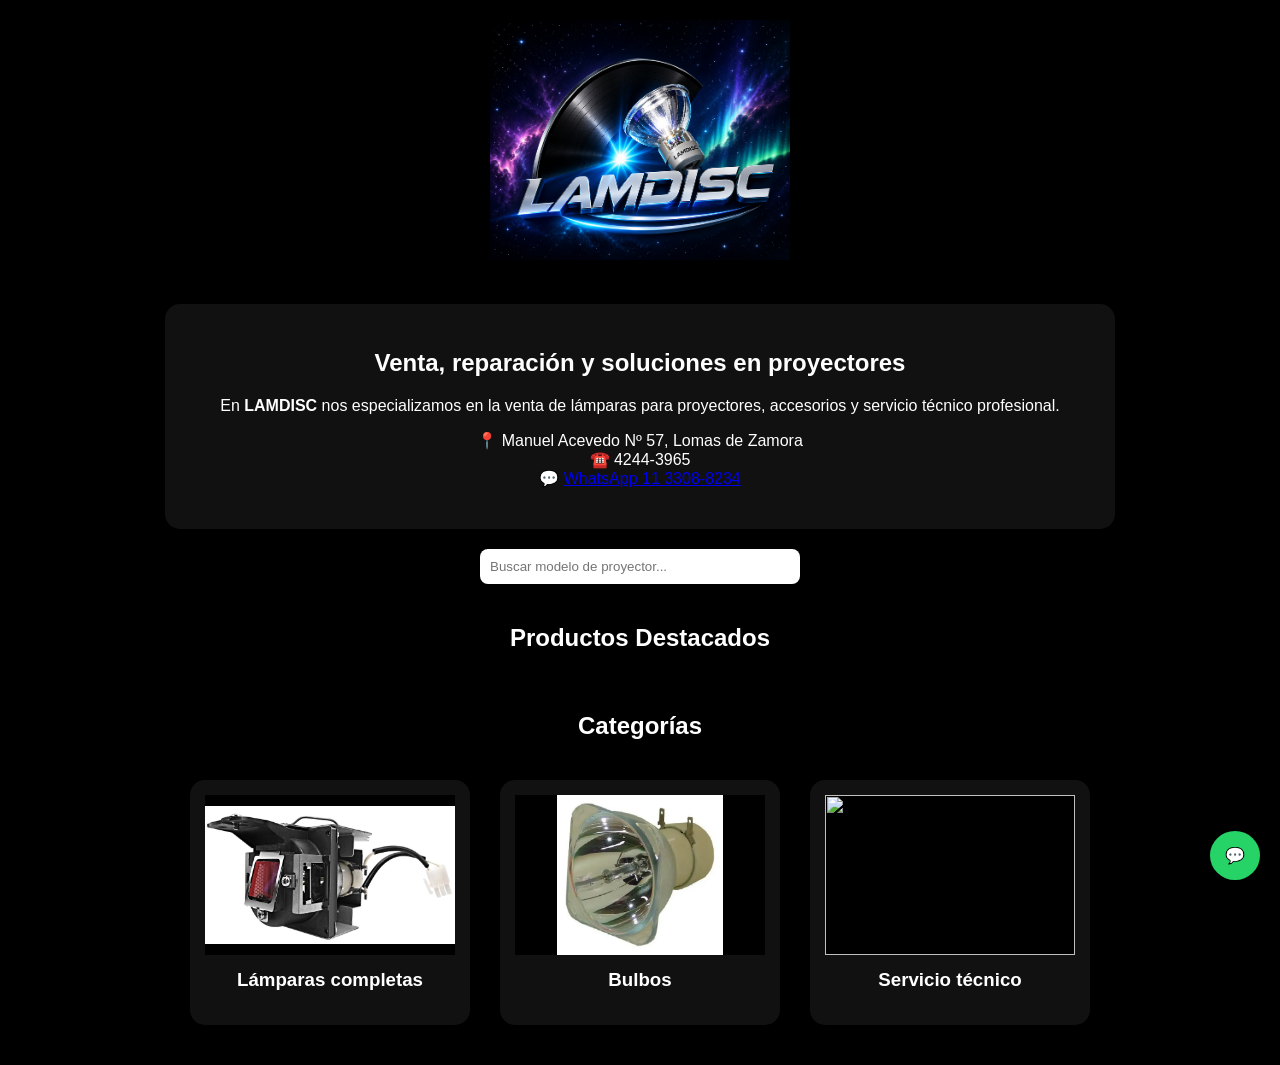
==== index.html @ 8876586b "Update index.html" ====
<!DOCTYPE html>
<html lang="es">
<head>
<meta charset="UTF-8">
<title>LAMDISC</title>
<link rel="stylesheet" href="css/estilos.css">
</head>

<body>

<!-- BANNER -->
<div class="banner">
    <img src="img/logo.jpg" alt="LAMDISC Logo">
</div>

<!-- INFO -->
<div class="info-box">
    <h2>Venta, reparación y soluciones en proyectores</h2>

    <p>
        En <strong>LAMDISC</strong> nos especializamos en la venta de lámparas para proyectores,
        accesorios y servicio técnico profesional.
    </p>

    <p>
        📍 Manuel Acevedo Nº 57, Lomas de Zamora<br>
        ☎️ 4244-3965<br>
        💬 <a href="https://wa.me/5491133088234" target="_blank">WhatsApp 11 3308-8234</a>
    </p>
</div>

<!-- BUSCADOR -->
<div class="buscador">
    <input type="text" placeholder="Buscar modelo de proyector...">
</div>

<!-- PRODUCTOS AUTOMÁTICOS -->
<h2 class="titulo-seccion">Productos Destacados</h2>

<div class="productos" id="contenedor-productos"></div>

<!-- CATEGORIAS -->
<h2 class="titulo-seccion">Categorías</h2>

<div class="categorias">

    <a href="lamparas.html" class="categoria">
        <img src="img/categorias/lamparas.jpg">
        <h3>Lámparas completas</h3>
    </a>

    <a href="bulbos.html" class="categoria">
        <img src="img/categorias/bulbos.jpg">
        <h3>Bulbos</h3>
    </a>

    <a href="servicio.html" class="categoria">
        <img src="img/categorias/servicio2.jpg">
        <h3>Servicio técnico</h3>
    </a>

</div>

<!-- WHATSAPP -->
<a href="https://wa.me/5491133088234" class="whatsapp">💬</a>

<!-- SCRIPTS -->
<script src="js/productos.js"></script>
<script src="js/app.js"></script>

</body>
</html>
---- css/estilos.css ----
body {
    margin: 0;
    font-family: Arial;
    background: #000;
    color: white;
    text-align: center;
}

/* BANNER */
.banner {
    width: 100%;
    padding: 20px 0;
    background: black;
}

.banner img {
    max-width: 300px;
}

/* INFO */
.info-box {
    max-width: 900px;
    margin: 20px auto;
    background: #111;
    padding: 25px;
    border-radius: 15px;
}

/* TITULOS */
.titulo-seccion {
    margin-top: 40px;
}

/* BUSCADOR */
.buscador {
    margin: 20px;
}

.buscador input {
    padding: 10px;
    width: 300px;
    border-radius: 8px;
    border: none;
}

/* PRODUCTOS */
.productos {
    display: flex;
    justify-content: center;
    flex-wrap: wrap;
    gap: 20px;
}

.card {
    background: #111;
    width: 250px;
    border-radius: 12px;
    overflow: hidden;
    padding-bottom: 10px;
}

.card img {
    width: 100%;
    height: 180px;
    object-fit: contain;
    background: #000;
}

.card h3, .card p {
    margin: 10px;
}

.precio {
    color: cyan;
    font-weight: bold;
}

/* BOTON */
.btn {
    display: block;
    margin: 10px;
    padding: 10px;
    background: #25D366;
    color: white;
    text-decoration: none;
    border-radius: 8px;
}

/* CATEGORIAS */
.categorias {
    display: flex;
    justify-content: center;
    flex-wrap: wrap;
    gap: 30px;
    margin: 40px;
}

.categoria {
    width: 250px;
    background: #111;
    padding: 15px;
    border-radius: 15px;
    text-decoration: none;
    color: white;
}

.categoria img {
    width: 100%;
    height: 160px;
    object-fit: contain;
    background: #000;
}

.categoria h3 {
    margin-top: 10px;
}

/* WHATSAPP */
.whatsapp {
    position: fixed;
    bottom: 20px;
    right: 20px;
    background: #25D366;
    padding: 15px;
    border-radius: 50%;
    text-decoration: none;
}
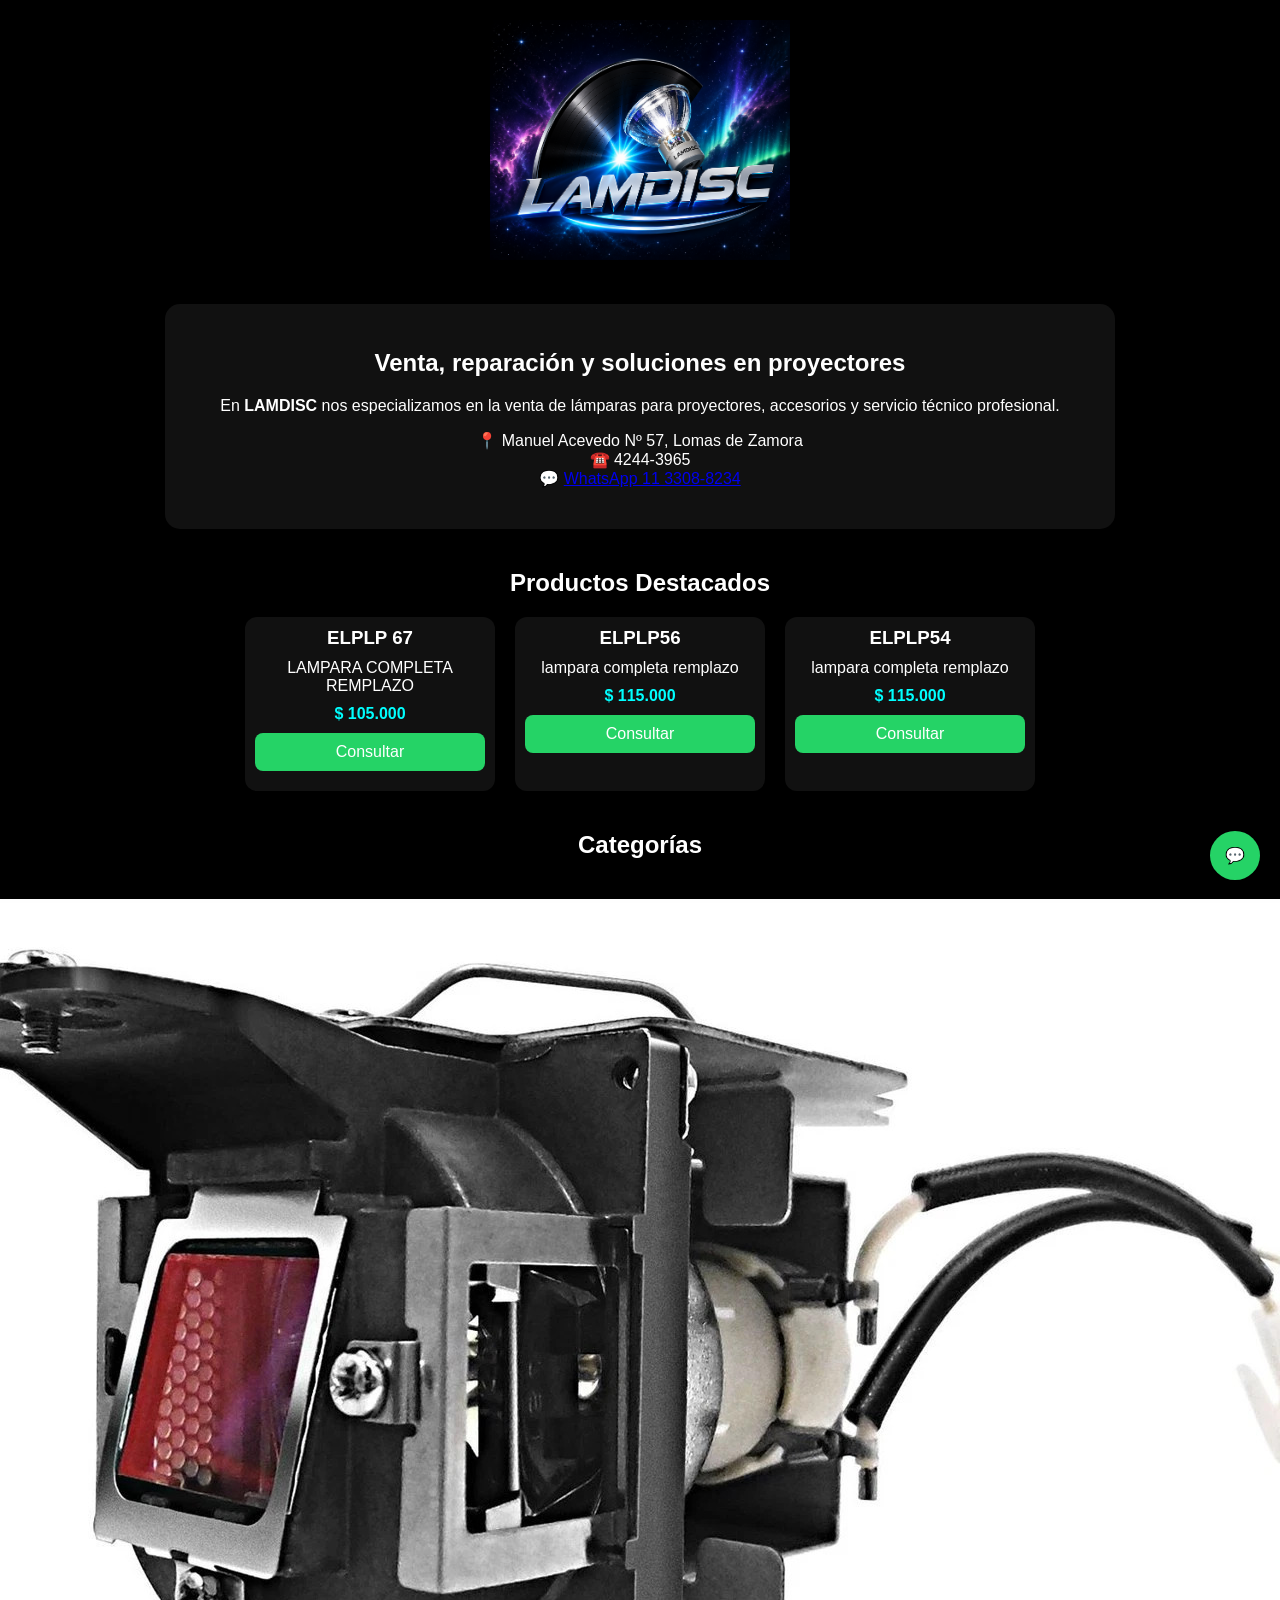
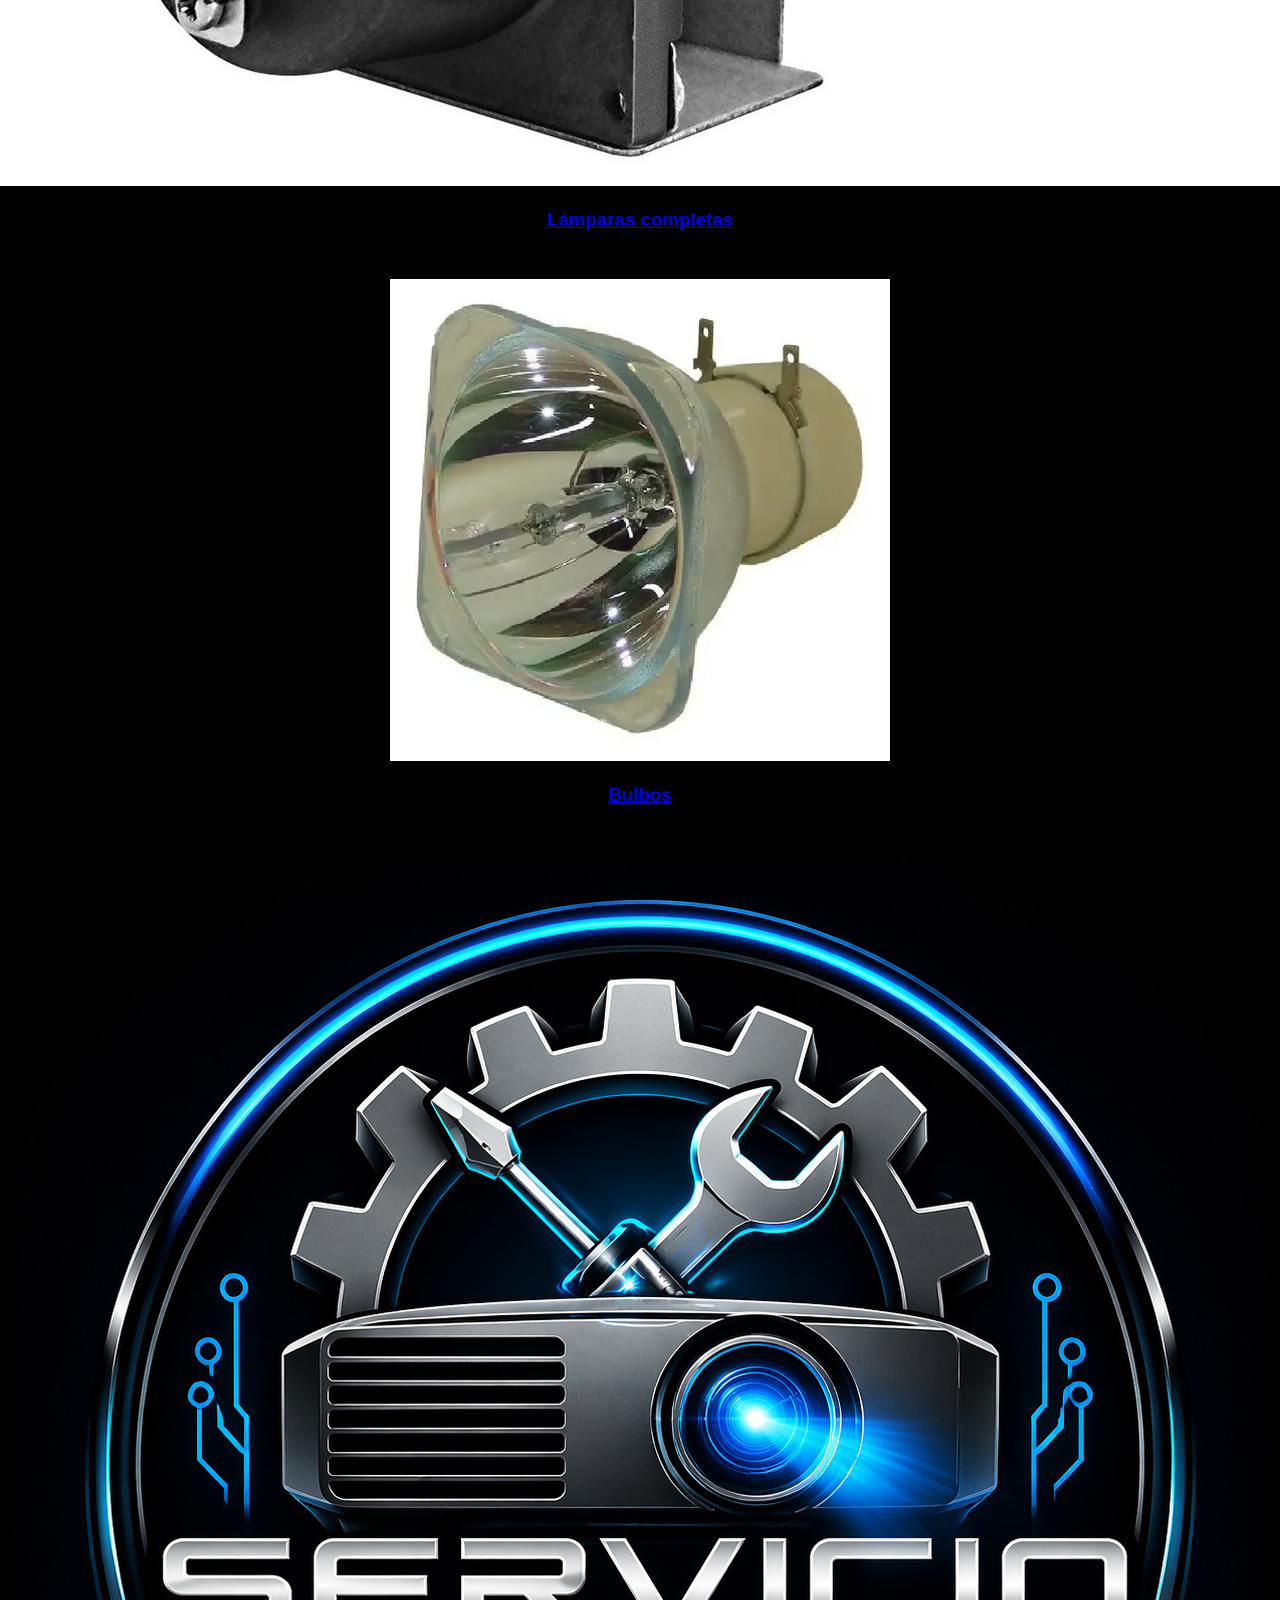
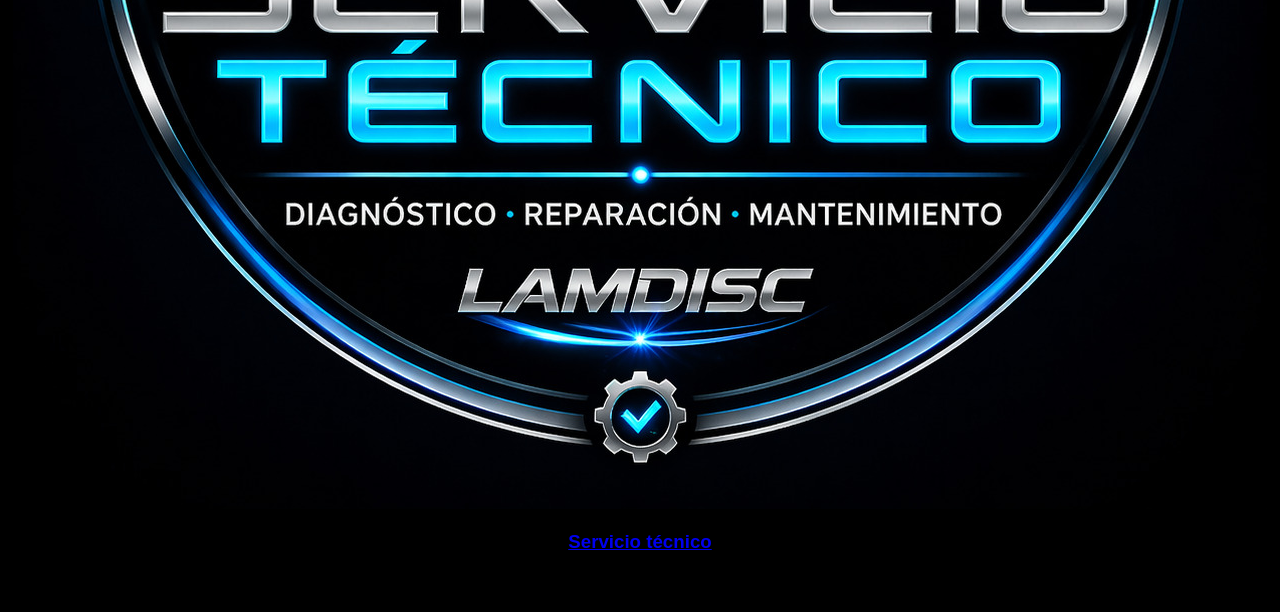
==== commit c79f780d: "Add files via upload" ====
--- a/index.html
+++ b/index.html
@@ -8,9 +8,9 @@
 
 <body>
 
-<!-- BANNER -->
+<!-- LOGO / BANNER -->
 <div class="banner">
-    <img src="img/logo.jpg" alt="LAMDISC Logo">
+    <img src="img/logo.jpg" alt="LAMDISC">
 </div>
 
 <!-- INFO -->
@@ -29,44 +29,39 @@
     </p>
 </div>
 
-<!-- BUSCADOR -->
-<div class="buscador">
-    <input type="text" placeholder="Buscar modelo de proyector...">
+<!-- PRODUCTOS DESTACADOS -->
+<h2 class="titulo-seccion">Productos Destacados</h2>
+
+<div class="productos" id="contenedor-productos">
+    <!-- Se cargan automáticamente desde CSV -->
 </div>
 
-<!-- PRODUCTOS AUTOMÁTICOS -->
-<h2 class="titulo-seccion">Productos Destacados</h2>
-
-<div class="productos" id="contenedor-productos"></div>
-
-<!-- CATEGORIAS -->
+<!-- CATEGORÍAS -->
 <h2 class="titulo-seccion">Categorías</h2>
 
 <div class="categorias">
 
-    <a href="lamparas.html" class="categoria">
-        <img src="img/categorias/lamparas.jpg">
+    <a href="lamparas.html" class="categoria-card">
+        <img src="img/categorias/lamparas.jpg" alt="Lámparas">
         <h3>Lámparas completas</h3>
     </a>
 
-    <a href="bulbos.html" class="categoria">
-        <img src="img/categorias/bulbos.jpg">
+    <a href="bulbos.html" class="categoria-card">
+        <img src="img/categorias/bulbos.jpg" alt="Bulbos">
         <h3>Bulbos</h3>
     </a>
 
-    <a href="servicio.html" class="categoria">
-        <img src="img/categorias/servicio2.jpg">
+    <a href="servicio.html" class="categoria-card">
+        <img src="img/categorias/servicio3.jpg" alt="Servicio técnico">
         <h3>Servicio técnico</h3>
     </a>
 
 </div>
 
-<!-- WHATSAPP -->
+<!-- WHATSAPP FLOTANTE -->
 <a href="https://wa.me/5491133088234" class="whatsapp">💬</a>
 
-<!-- SCRIPTS -->
-<script src="js/productos.js"></script>
 <script src="js/app.js"></script>
 
 </body>
-</html>
+</html>
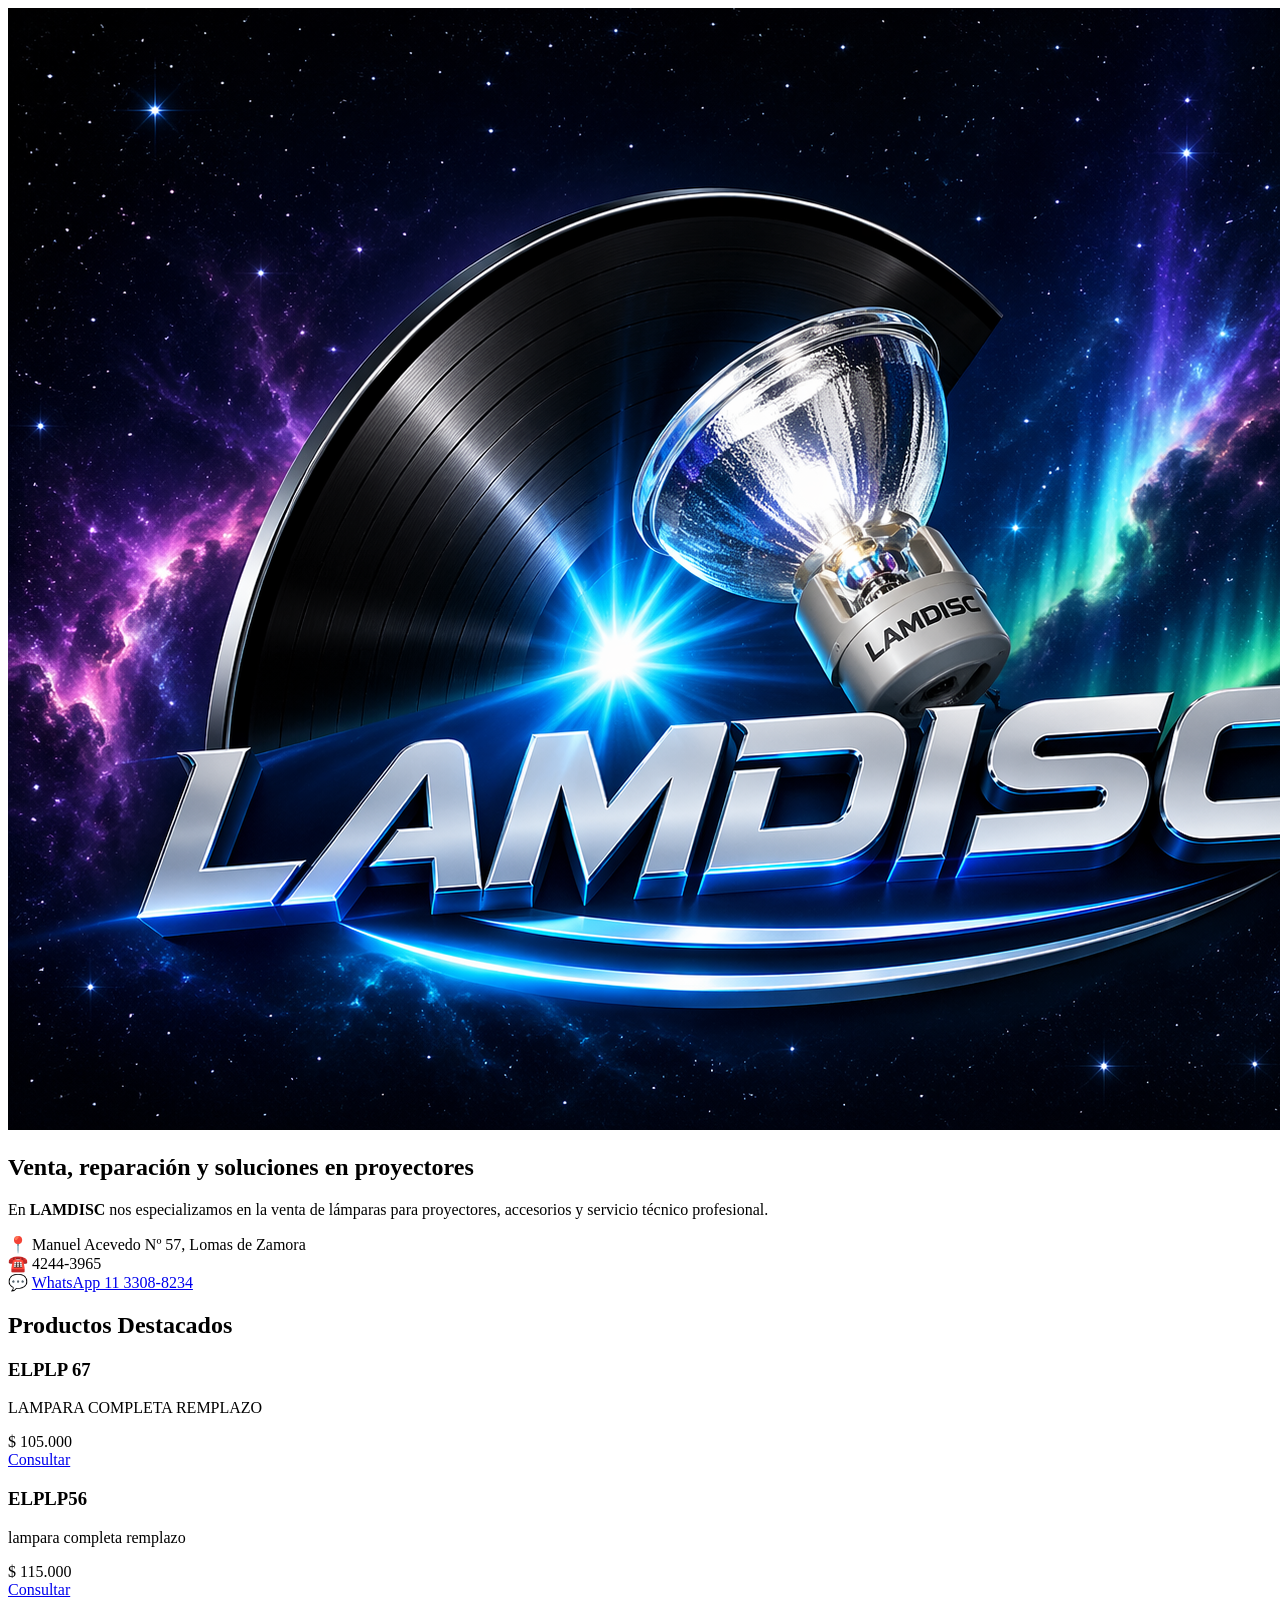
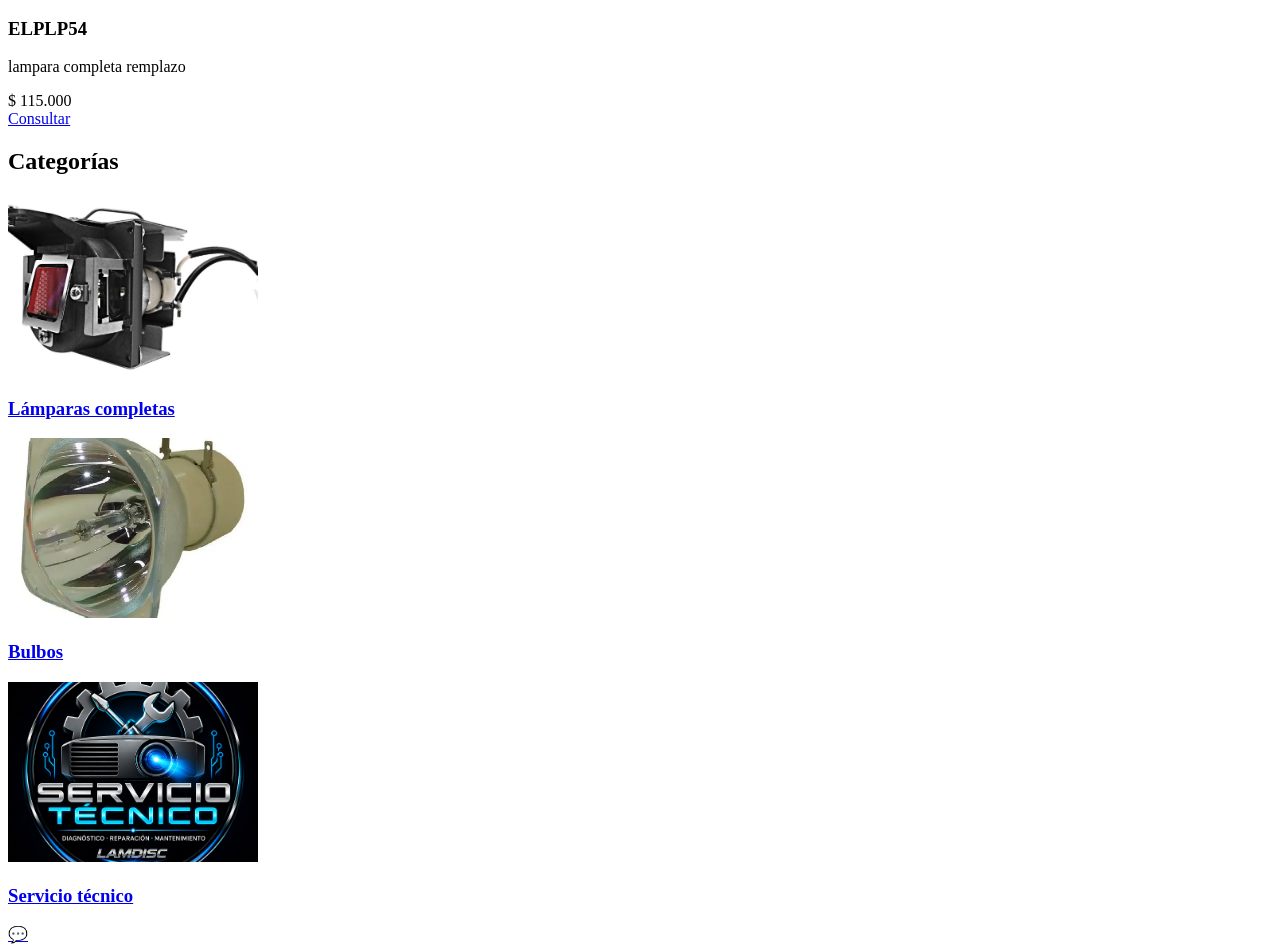
==== commit c63a6ab3: "Add files via upload" ====
--- a/index.html
+++ b/index.html
@@ -3,8 +3,15 @@
 <head>
 <meta charset="UTF-8">
 <title>LAMDISC</title>
-<link rel="stylesheet" href="css/estilos.css">
+<link rel="stylesheet" href="/lamdisclomas/css/estilos.css">
 </head>
+<style>
+.categoria-card img {
+    width: 250px !important;
+    height: 180px !important;
+    object-fit: cover !important;
+}
+</style>
 
 <body>
 
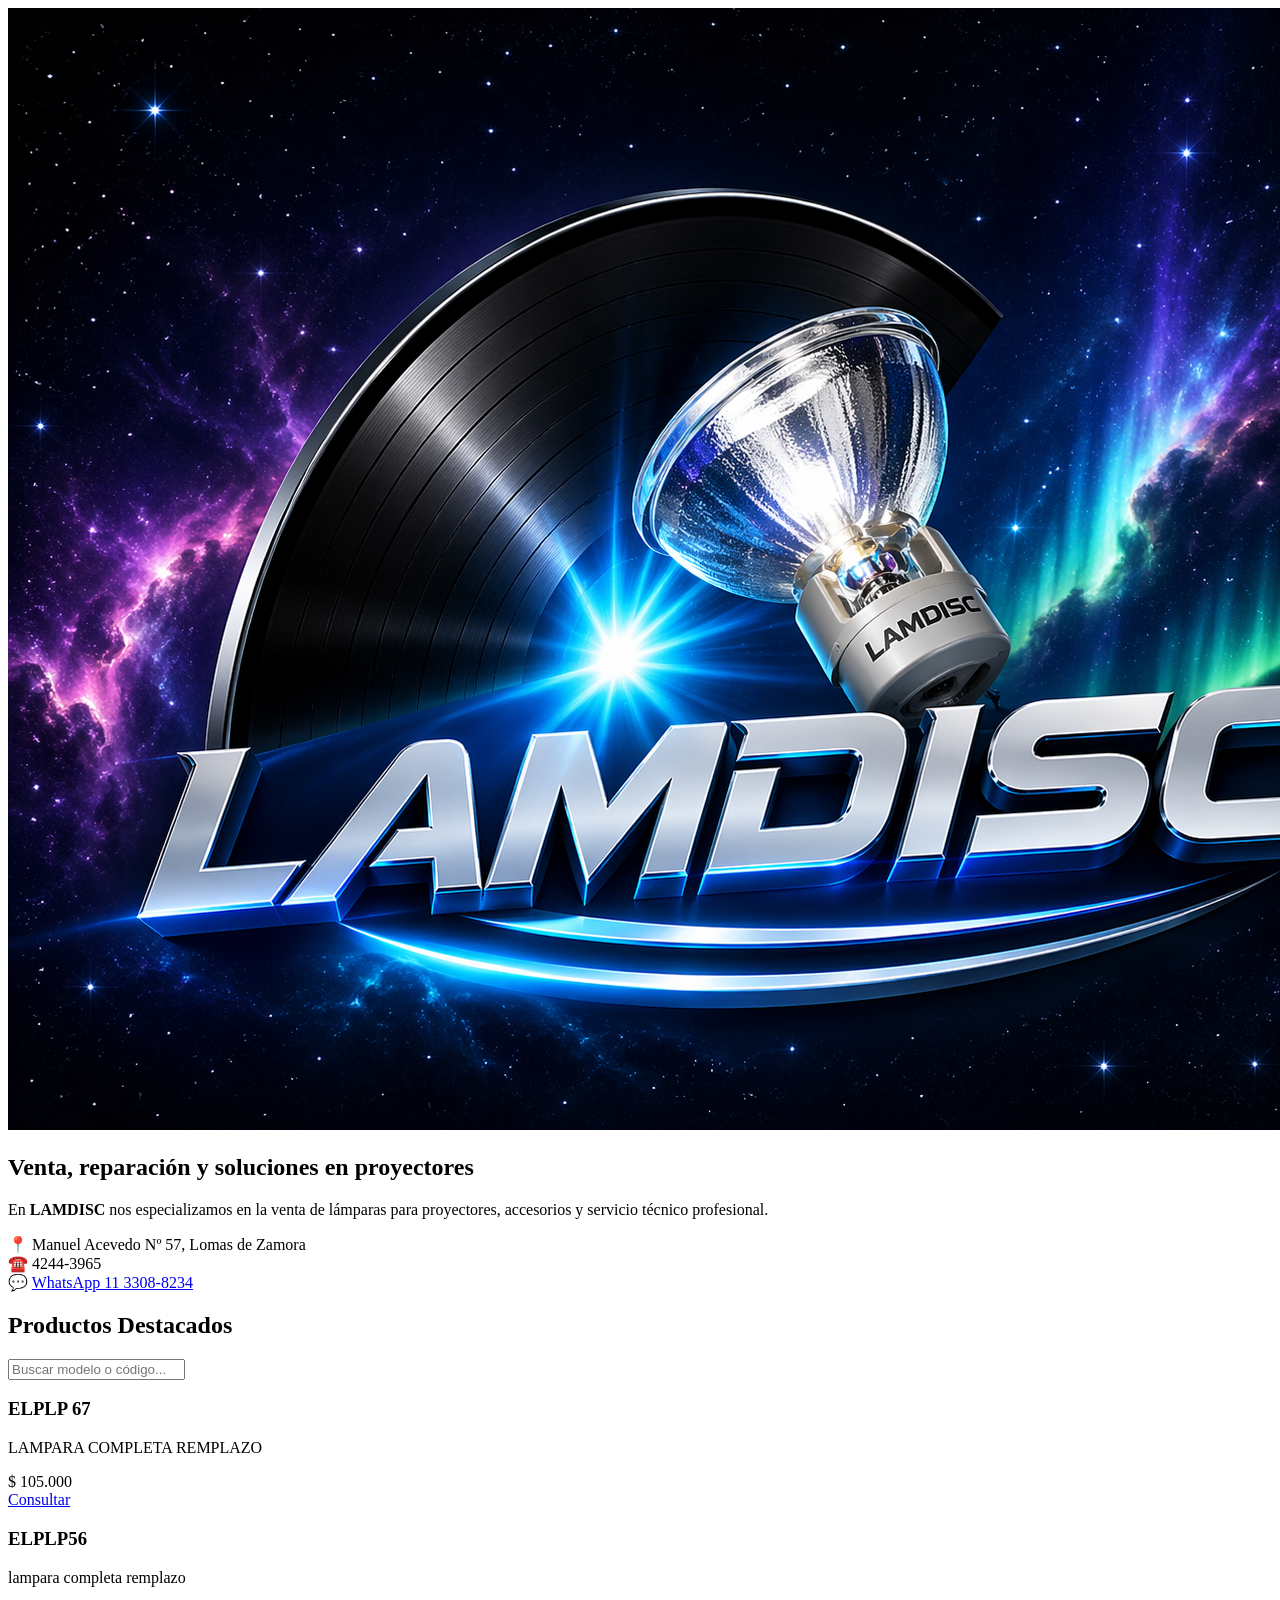
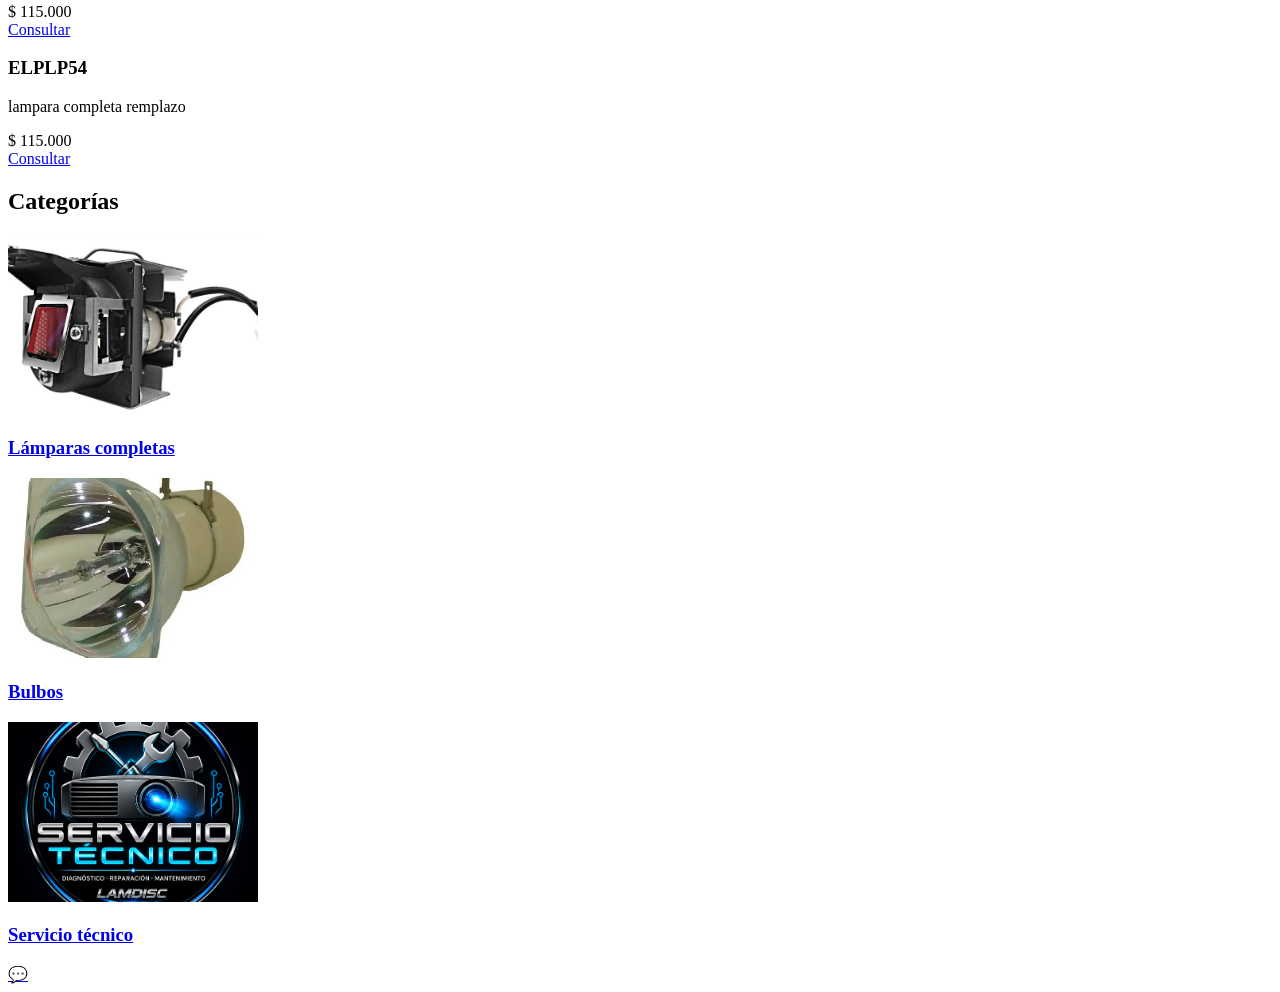
==== commit 6e7fdf0c: "Add files via upload" ====
--- a/index.html
+++ b/index.html
@@ -39,6 +39,10 @@
 <!-- PRODUCTOS DESTACADOS -->
 <h2 class="titulo-seccion">Productos Destacados</h2>
 
+<div class="buscador">
+    <input type="text" id="buscar" placeholder="Buscar modelo o código...">
+</div>
+
 <div class="productos" id="contenedor-productos">
     <!-- Se cargan automáticamente desde CSV -->
 </div>
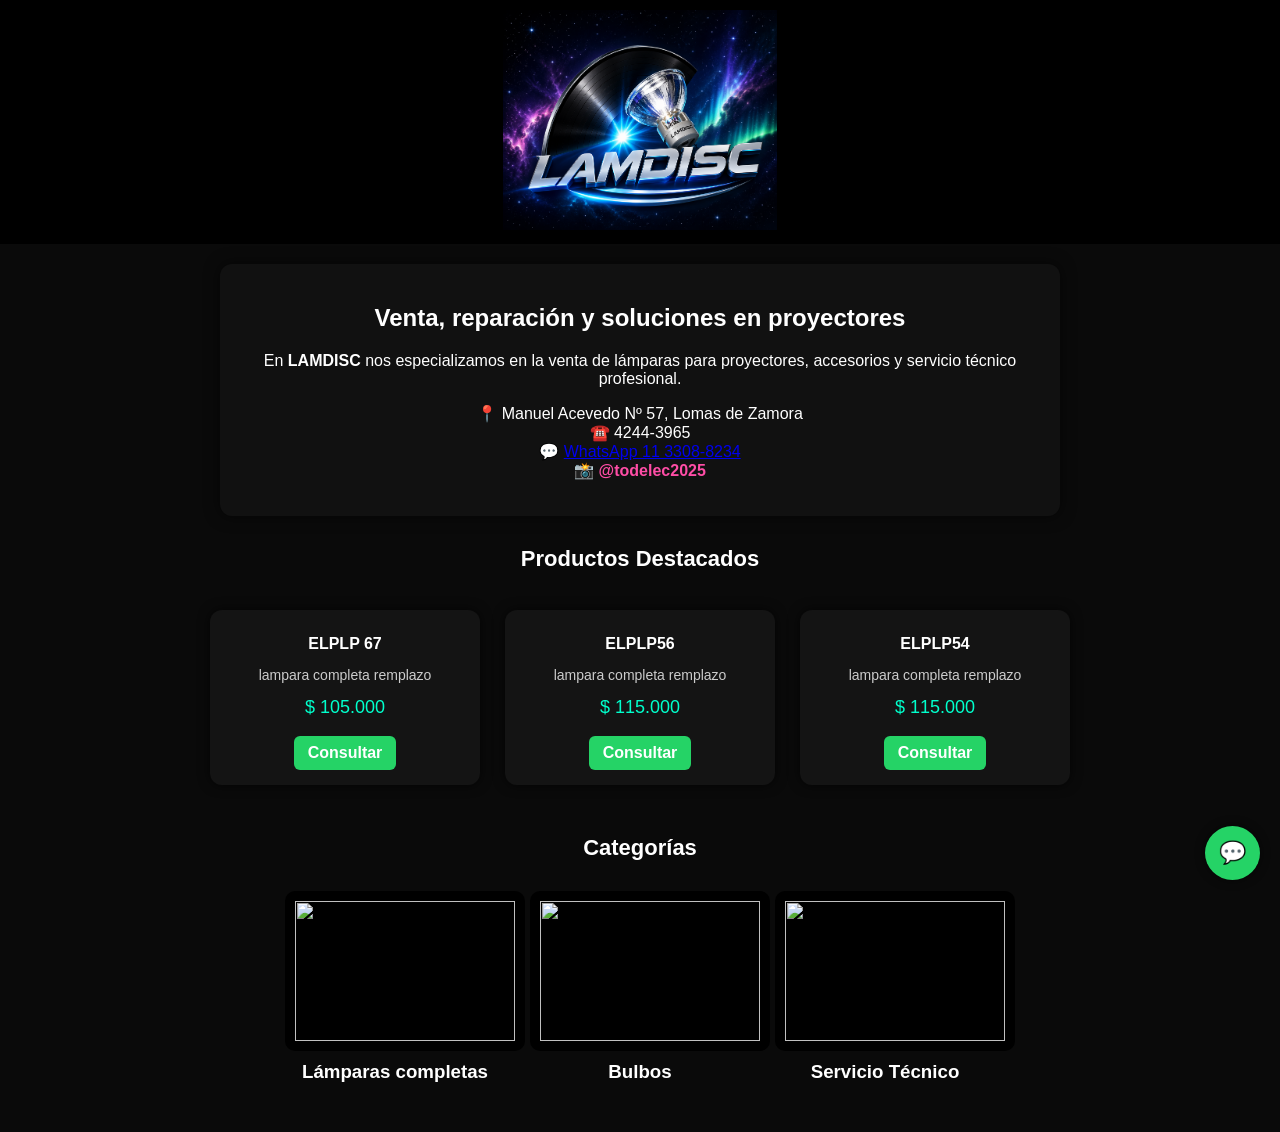
==== commit bc9ed1fe: "Add files via upload" ====
--- a/index.html
+++ b/index.html
@@ -3,19 +3,12 @@
 <head>
 <meta charset="UTF-8">
 <title>LAMDISC</title>
-<link rel="stylesheet" href="/lamdisclomas/css/estilos.css">
+<link rel="stylesheet" href="css/estilos.css">
 </head>
-<style>
-.categoria-card img {
-    width: 250px !important;
-    height: 180px !important;
-    object-fit: cover !important;
-}
-</style>
 
 <body>
 
-<!-- LOGO / BANNER -->
+<!-- BANNER -->
 <div class="banner">
     <img src="img/logo.jpg" alt="LAMDISC">
 </div>
@@ -32,44 +25,39 @@
     <p>
         📍 Manuel Acevedo Nº 57, Lomas de Zamora<br>
         ☎️ 4244-3965<br>
-        💬 <a href="https://wa.me/5491133088234" target="_blank">WhatsApp 11 3308-8234</a>
+        💬 <a href="https://wa.me/5491133088234" target="_blank">WhatsApp 11 3308-8234</a><br>
+        📸 <a href="https://instagram.com/todelec2025" target="_blank" class="insta">@todelec2025</a>
     </p>
 </div>
 
-<!-- PRODUCTOS DESTACADOS -->
+<!-- DESTACADOS -->
 <h2 class="titulo-seccion">Productos Destacados</h2>
 
-<div class="buscador">
-    <input type="text" id="buscar" placeholder="Buscar modelo o código...">
-</div>
+<div class="productos" id="contenedor-productos"></div>
 
-<div class="productos" id="contenedor-productos">
-    <!-- Se cargan automáticamente desde CSV -->
-</div>
-
-<!-- CATEGORÍAS -->
+<!-- CATEGORIAS -->
 <h2 class="titulo-seccion">Categorías</h2>
 
 <div class="categorias">
 
     <a href="lamparas.html" class="categoria-card">
-        <img src="img/categorias/lamparas.jpg" alt="Lámparas">
+        <img src="img/categoria/lamparas.jpg">
         <h3>Lámparas completas</h3>
     </a>
 
     <a href="bulbos.html" class="categoria-card">
-        <img src="img/categorias/bulbos.jpg" alt="Bulbos">
+        <img src="img/categoria/bulbos.jpg">
         <h3>Bulbos</h3>
     </a>
 
     <a href="servicio.html" class="categoria-card">
-        <img src="img/categorias/servicio3.jpg" alt="Servicio técnico">
-        <h3>Servicio técnico</h3>
+        <img src="img/categoria/servicio3.jpg">
+        <h3>Servicio Técnico</h3>
     </a>
 
 </div>
 
-<!-- WHATSAPP FLOTANTE -->
+<!-- WHATSAPP -->
 <a href="https://wa.me/5491133088234" class="whatsapp">💬</a>
 
 <script src="js/app.js"></script>
--- a/css/estilos.css
+++ b/css/estilos.css
@@ -0,0 +1,208 @@
+/* ===== RESET ===== */
+body {
+    margin: 0;
+    background: #0a0a0a;
+    color: #ffffff;
+    font-family: 'Segoe UI', Arial, sans-serif;
+}
+
+/* ===== BANNER ===== */
+.banner {
+    text-align: center;
+    background: #000;
+    padding: 10px;
+}
+
+.banner img {
+    max-width: 100%;
+    max-height: 220px;
+    object-fit: contain;
+}
+
+/* ===== INFO BOX ===== */
+.info-box {
+    background: #111;
+    padding: 20px;
+    margin: 20px auto;
+    max-width: 800px;
+    border-radius: 12px;
+    text-align: center;
+    box-shadow: 0 0 15px rgba(0,0,0,0.6);
+}
+
+/* ===== TITULOS ===== */
+.titulo-seccion {
+    text-align: center;
+    margin-top: 30px;
+    font-size: 22px;
+}
+
+/* ===== PRODUCTOS ===== */
+.productos {
+    display: flex;
+    justify-content: center;
+    flex-wrap: wrap;
+    gap: 25px;
+    padding: 20px;
+}
+
+/* ===== CARD ===== */
+.card {
+    background: #141414;
+    border-radius: 12px;
+    padding: 15px;
+    width: 240px;
+    text-align: center;
+    transition: all 0.3s ease;
+    box-shadow: 0 0 12px rgba(0,0,0,0.7);
+}
+
+.card:hover {
+    transform: translateY(-6px);
+    box-shadow: 0 0 20px rgba(255,255,255,0.1);
+}
+
+.card img {
+    width: 100%;
+    height: 140px;
+    object-fit: contain;
+    background: #000;
+    border-radius: 8px;
+    padding: 5px;
+}
+
+.card h3 {
+    margin: 10px 0 5px;
+    font-size: 16px;
+}
+
+.card p {
+    font-size: 14px;
+    color: #ccc;
+}
+
+/* ===== PRECIO ===== */
+.precio {
+    font-size: 18px;
+    color: #00ffcc;
+    margin: 10px 0;
+}
+
+/* ===== BOTON ===== */
+.btn {
+    display: inline-block;
+    background: #25D366;
+    color: white;
+    padding: 8px 14px;
+    border-radius: 6px;
+    text-decoration: none;
+    font-weight: bold;
+    margin-top: 8px;
+}
+
+.btn:hover {
+    background: #1ebe5d;
+}
+
+/* ===== CATEGORIAS ===== */
+.categorias {
+    display: flex;
+    justify-content: center;
+    gap: 25px;
+    flex-wrap: wrap;
+    margin: 30px 0;
+}
+
+.categoria-card {
+    width: 220px;
+    text-align: center;
+    text-decoration: none;
+    color: white;
+    transition: 0.3s;
+}
+
+.categoria-card:hover {
+    transform: scale(1.05);
+}
+
+.categoria-card img {
+    width: 100%;
+    height: 140px;
+    object-fit: contain;
+    background: #000;
+    border-radius: 10px;
+    padding: 10px;
+}
+
+.categoria-card h3 {
+    margin-top: 10px;
+}
+
+/* ===== WHATSAPP FLOTANTE ===== */
+.whatsapp {
+    position: fixed;
+    bottom: 20px;
+    right: 20px;
+    background: #25D366;
+    padding: 14px;
+    border-radius: 50%;
+    font-size: 22px;
+    text-decoration: none;
+    color: white;
+    box-shadow: 0 0 10px rgba(0,0,0,0.6);
+}
+
+/* ===== INSTAGRAM ===== */
+.insta {
+    color: #ff4da6;
+    text-decoration: none;
+    font-weight: bold;
+}
+
+.insta:hover {
+    text-decoration: underline;
+}
+
+/* ===== TIPS ===== */
+.tips {
+    text-align: left;
+    max-width: 600px;
+    margin: 10px auto;
+}
+
+/* ===== ALERTA TECNICA ===== */
+.alerta-tecnica {
+    background: linear-gradient(135deg, #1a1a1a, #000);
+    border: 1px solid #ff4d4d;
+    border-left: 5px solid #ff0000;
+    padding: 20px;
+    margin-top: 25px;
+    border-radius: 10px;
+    max-width: 650px;
+    margin-left: auto;
+    margin-right: auto;
+}
+
+.alerta-tecnica h3 {
+    color: #ff4d4d;
+}
+
+.alerta-tecnica ul {
+    text-align: left;
+}
+
+/* ===== BOTON DIAGNOSTICO ===== */
+.btn-diagnostico {
+    display: inline-block;
+    margin-top: 15px;
+    background: #25D366;
+    color: white;
+    padding: 10px 15px;
+    border-radius: 5px;
+    text-decoration: none;
+    font-weight: bold;
+}
+
+.btn-diagnostico:hover {
+    background: #1ebe5d;
+}
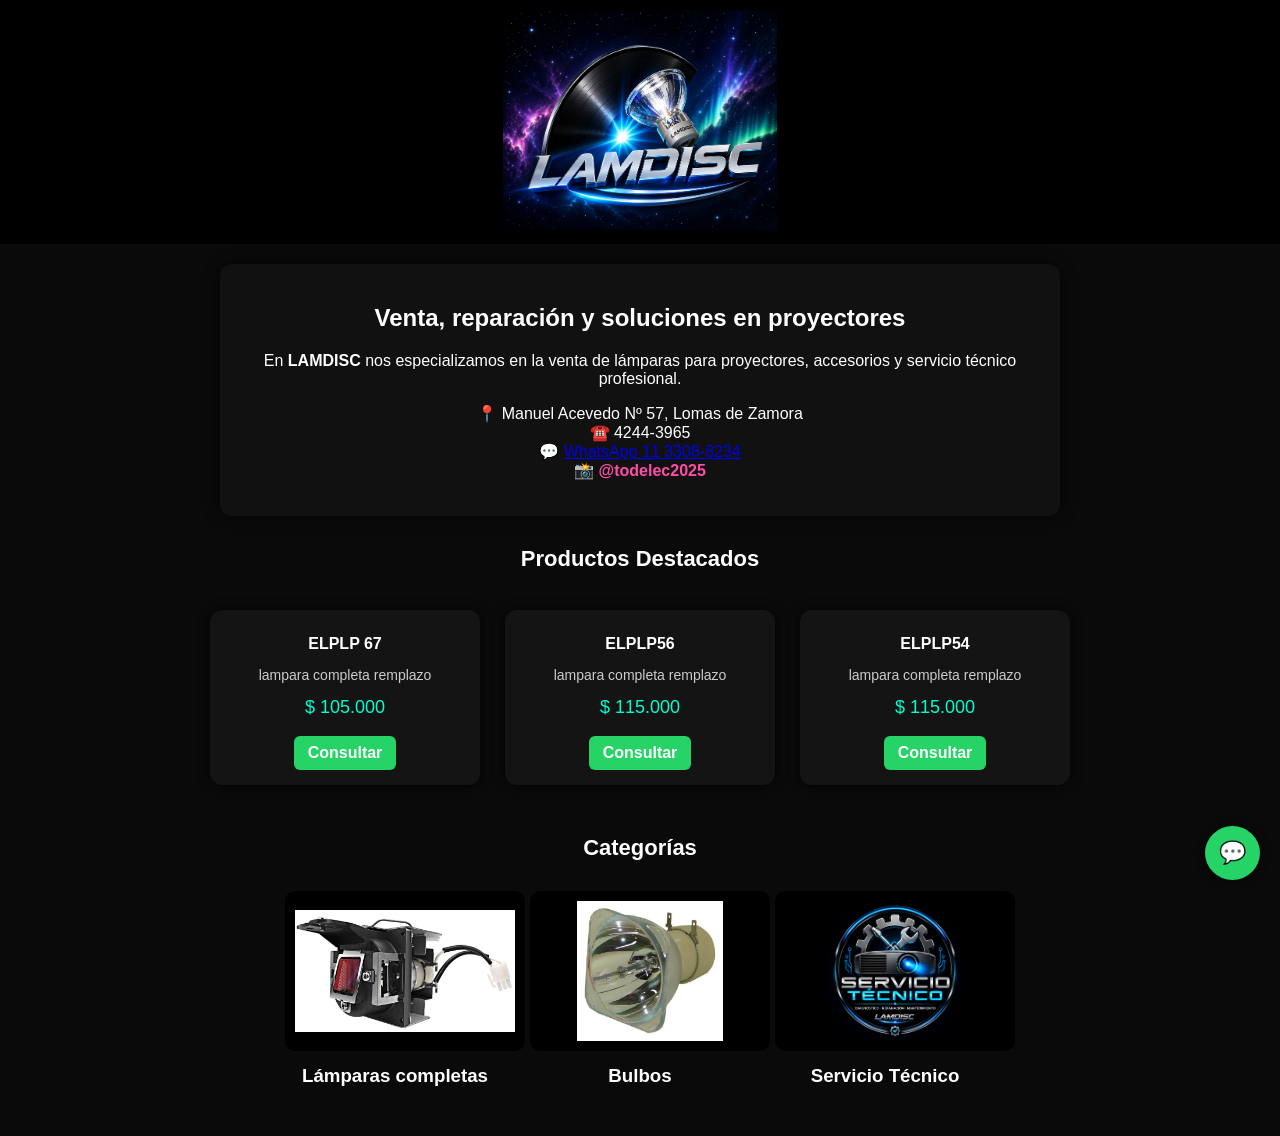
==== commit e9815b5d: "Add files via upload" ====
--- a/index.html
+++ b/index.html
@@ -41,17 +41,17 @@
 <div class="categorias">
 
     <a href="lamparas.html" class="categoria-card">
-        <img src="img/categoria/lamparas.jpg">
+        <img src="img/categorias/lamparas.jpg">
         <h3>Lámparas completas</h3>
     </a>
 
     <a href="bulbos.html" class="categoria-card">
-        <img src="img/categoria/bulbos.jpg">
+        <img src="img/categorias/bulbos.jpg">
         <h3>Bulbos</h3>
     </a>
 
     <a href="servicio.html" class="categoria-card">
-        <img src="img/categoria/servicio3.jpg">
+        <img src="img/categorias/servicio3.jpg">
         <h3>Servicio Técnico</h3>
     </a>
 
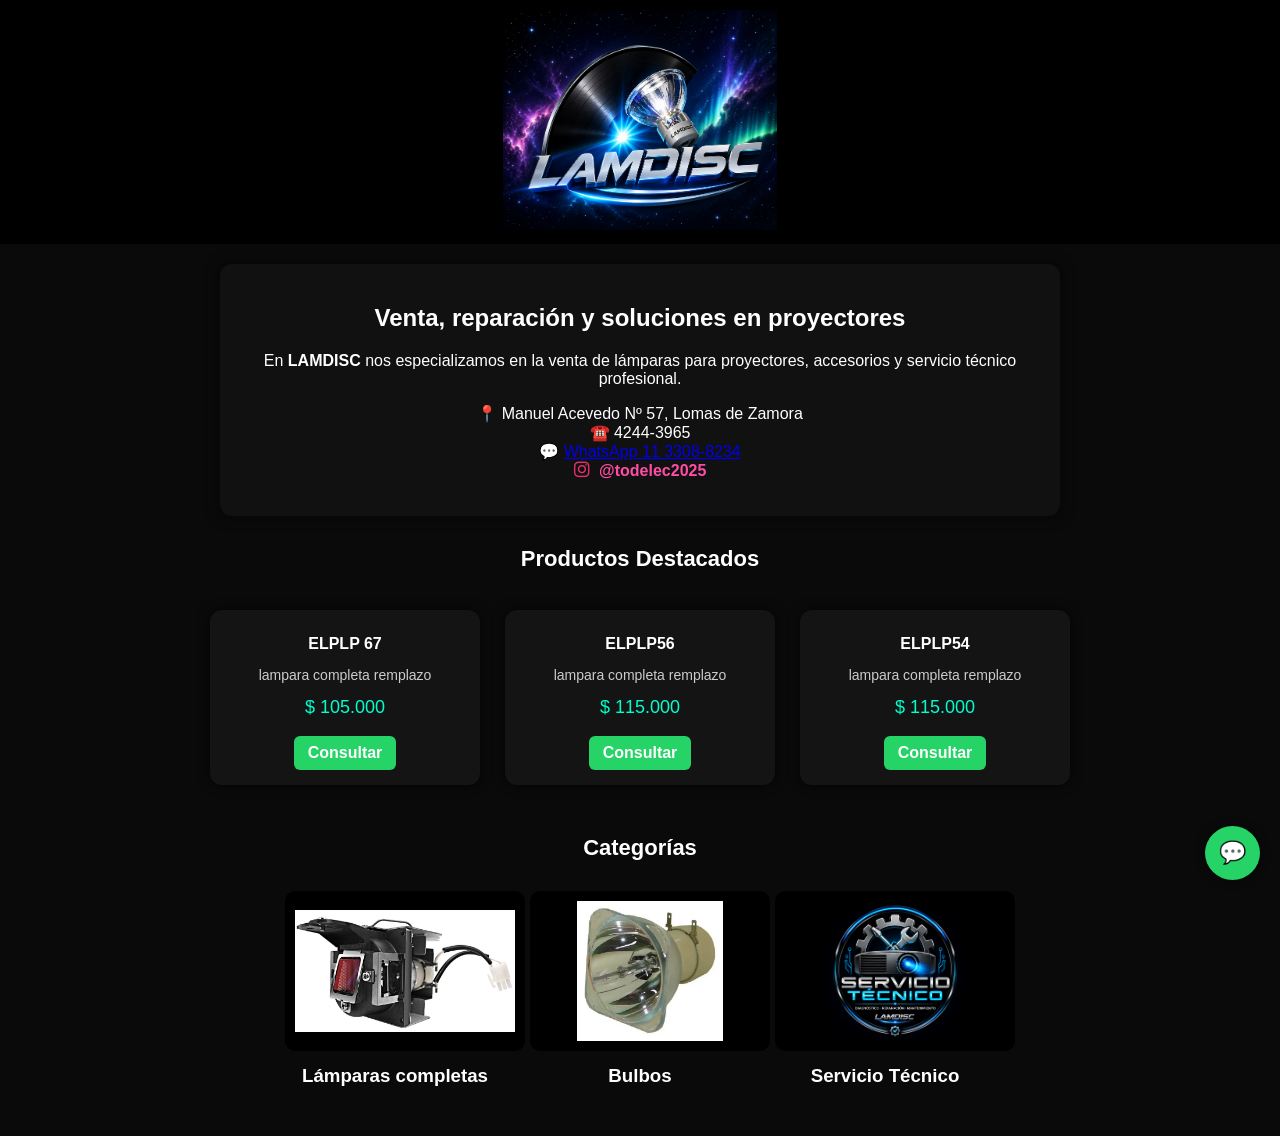
==== commit 10a6f42d: "Add files via upload" ====
--- a/index.html
+++ b/index.html
@@ -5,6 +5,7 @@
 <title>LAMDISC</title>
 <link rel="stylesheet" href="css/estilos.css">
 </head>
+<link rel="stylesheet" href="https://cdnjs.cloudflare.com/ajax/libs/font-awesome/6.5.0/css/all.min.css">
 
 <body>
 
@@ -26,7 +27,8 @@
         📍 Manuel Acevedo Nº 57, Lomas de Zamora<br>
         ☎️ 4244-3965<br>
         💬 <a href="https://wa.me/5491133088234" target="_blank">WhatsApp 11 3308-8234</a><br>
-        📸 <a href="https://instagram.com/todelec2025" target="_blank" class="insta">@todelec2025</a>
+               <i class="fab fa-instagram"></i>
+<a href="https://instagram.com/todelec2025" target="_blank" class="insta">@todelec2025</a>
     </p>
 </div>
 
--- a/css/estilos.css
+++ b/css/estilos.css
@@ -205,4 +205,11 @@
 
 .btn-diagnostico:hover {
     background: #1ebe5d;
+}
+
+/* ICONO INSTAGRAM */
+.fa-instagram {
+    color: #E1306C;
+    margin-right: 5px;
+    font-size: 18px;
 }
